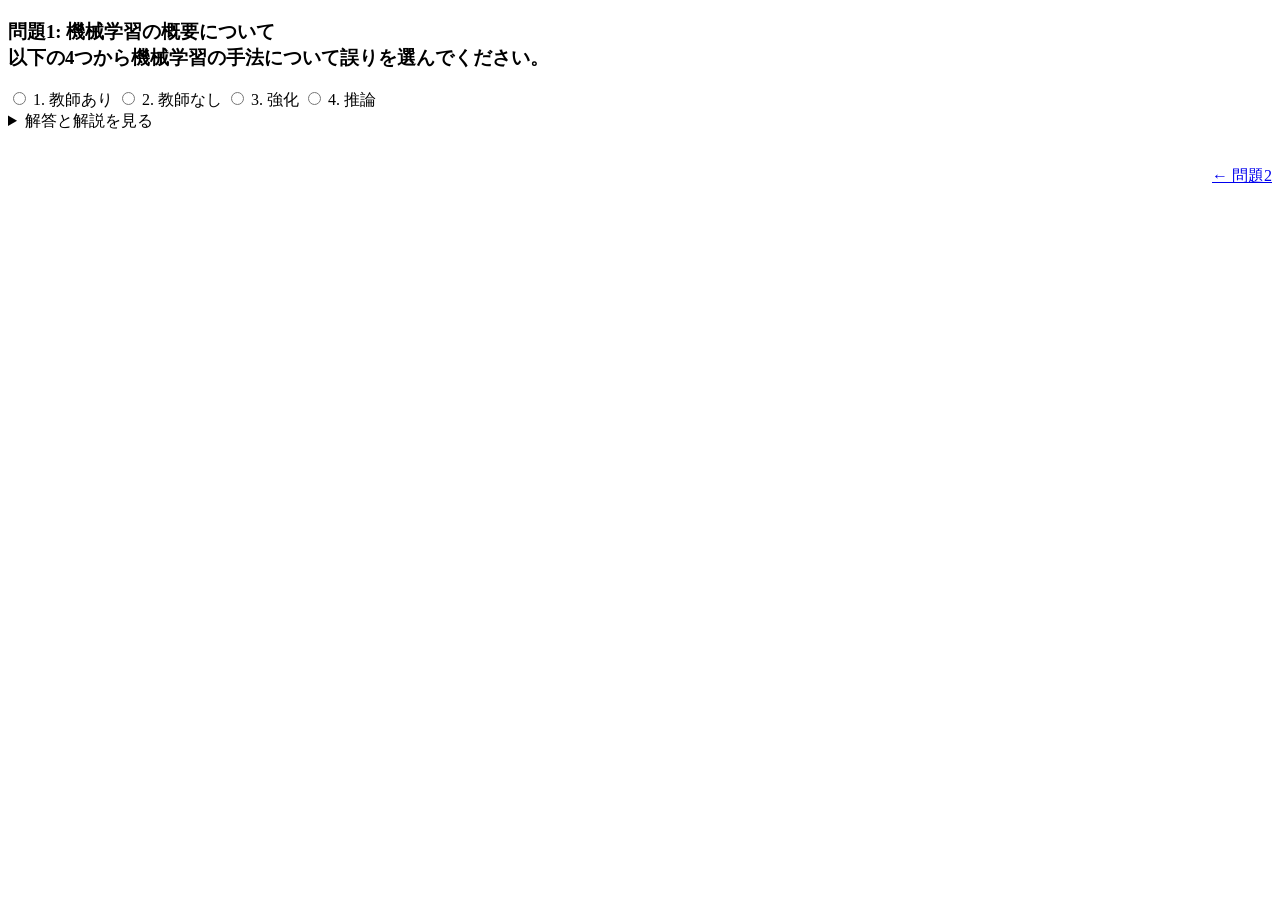
==== fe_proj/question01.html @ 65ccda7c "更新" ====
<!DOCTYPE html>
<html>
<head>
<meta charset="UTF-8">
<title>HTML/CSS 4択問題</title>
 <link rel="stylesheet" href="style.css" />
</head>
<body>
	 <div class="quiz-container">
            <h3 class="quiz-question">問題1: 機械学習の概要について<br>
            以下の4つから機械学習の手法について誤りを選んでください。
				
			</h3>

            <form class="quiz-options">
                <label>
                    <input type="radio" name="q1" value="1" /> 1. 教師あり
                </label>
                <label>
                    <input type="radio" name="q1" value="2" /> 2. 教師なし
                </label>
                <label>
                    <input type="radio" name="q1" value="3" /> 3. 強化
                </label>
                <label>
                    <input type="radio" name="q1" value="4" /> 4. 推論
                </label>
            </form>

            <details class="quiz-answer">
                <summary>解答と解説を見る</summary>
                <div class="answer-content">
                    <p class="correct-answer">
                        <strong>正解：4.推論</strong>
                    </p>
                    <p class="explanation">
                        <strong>解説：</strong><br />
                        手法は、教師あり、教師なし、強化です。<br>
                        推論は機械学習の仕組みとなります。
                    </p>
                </div>
            </details>
            <ul style="text-align: right; list-style: none;">
            	<li><a href="question02.html">← 問題2</a></li>
            </ul>
        </div>

</body>
</html>
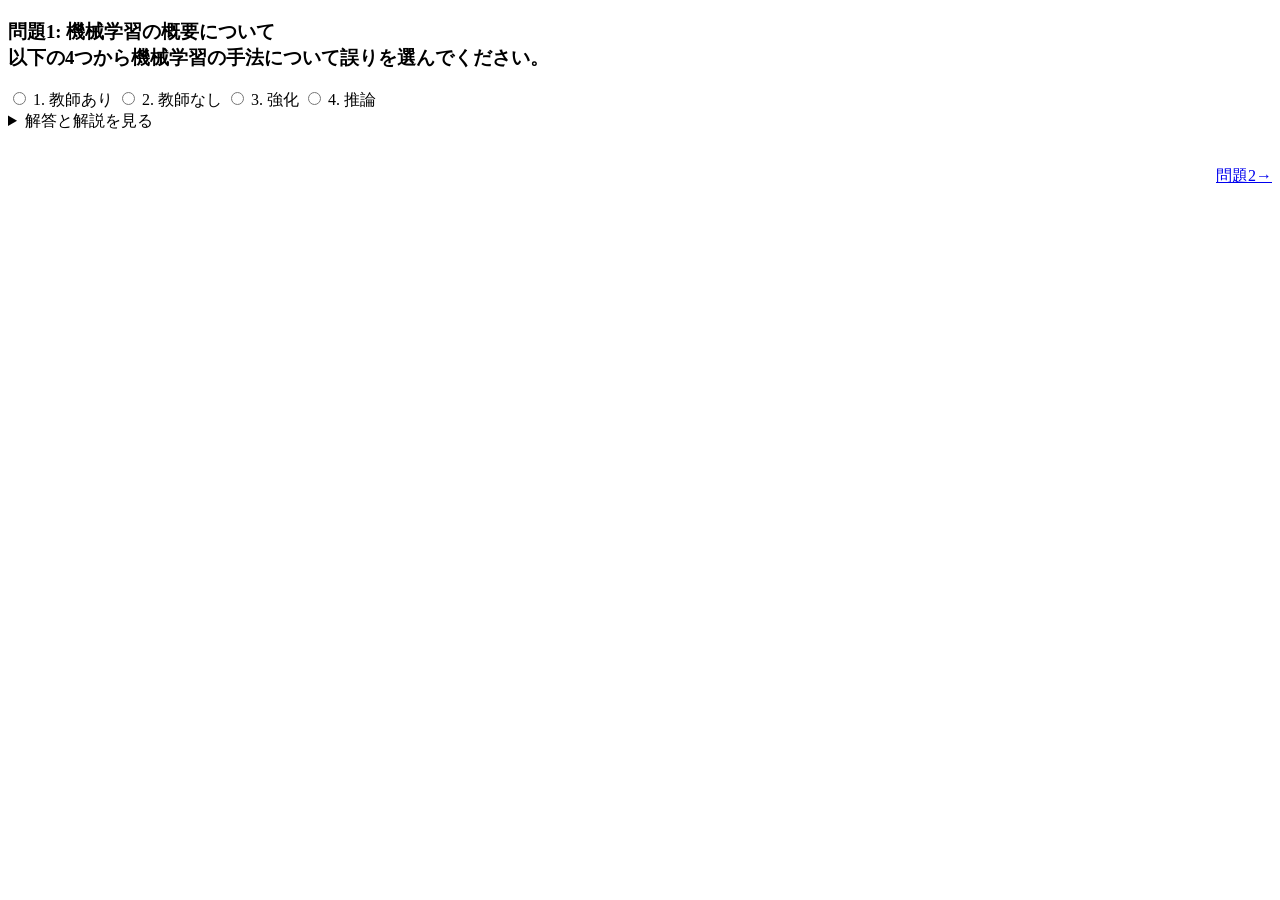
==== commit 19ac67ad: "更新" ====
--- a/fe_proj/question01.html
+++ b/fe_proj/question01.html
@@ -41,7 +41,7 @@
                 </div>
             </details>
             <ul style="text-align: right; list-style: none;">
-            	<li><a href="question02.html">← 問題2</a></li>
+            	<li><a href="question02.html">問題2→</a></li>
             </ul>
         </div>
 
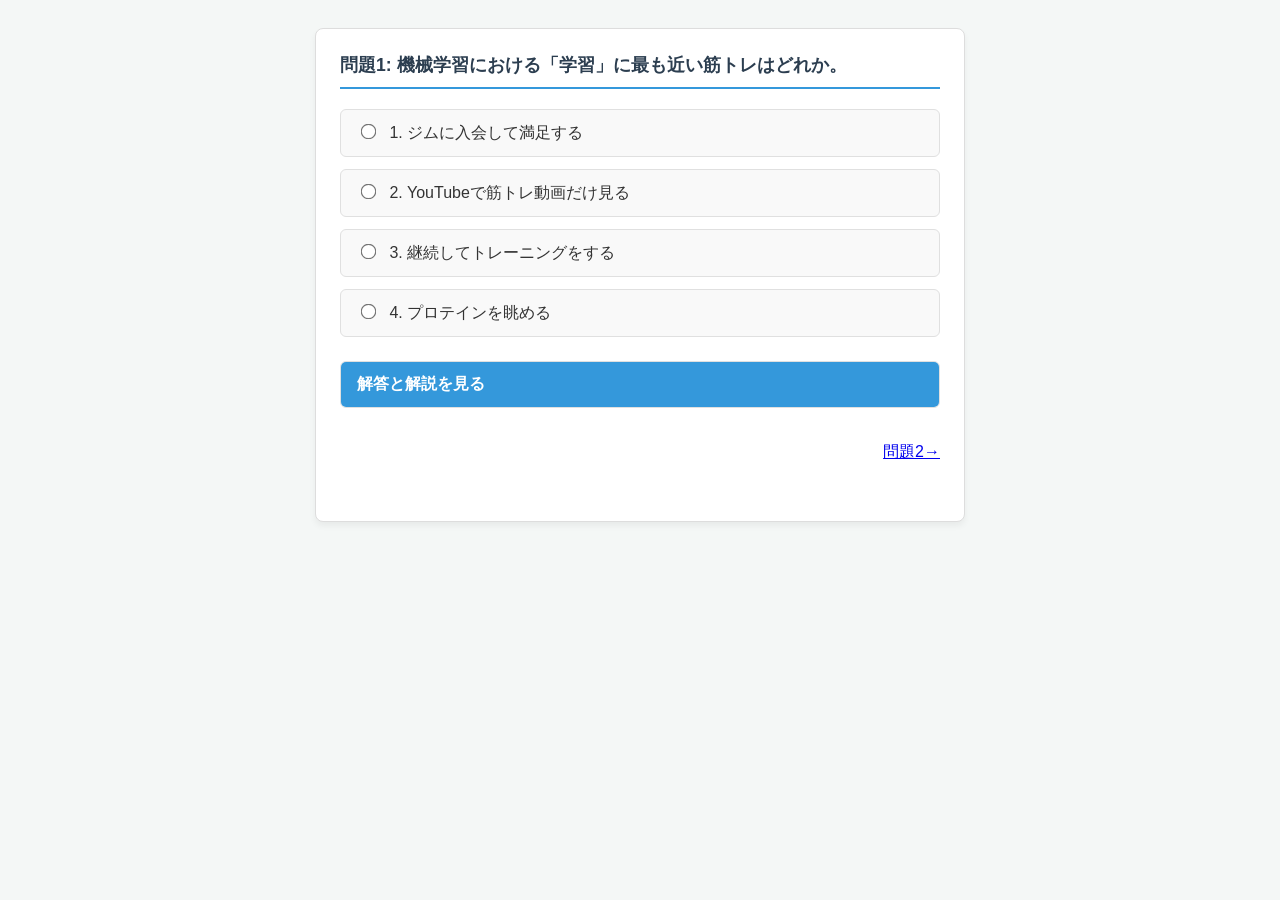
==== commit 44a2d81d: "概要" ====
--- a/fe_proj/question01.html
+++ b/fe_proj/question01.html
@@ -7,23 +7,20 @@
 </head>
 <body>
 	 <div class="quiz-container">
-            <h3 class="quiz-question">問題1: 機械学習の概要について<br>
-            以下の4つから機械学習の手法について誤りを選んでください。
-				
-			</h3>
+            <h3 class="quiz-question">問題1: 機械学習における「学習」に最も近い筋トレはどれか。</h3>
 
             <form class="quiz-options">
                 <label>
-                    <input type="radio" name="q1" value="1" /> 1. 教師あり
+                    <input type="radio" name="q1" value="1" /> 1. ジムに入会して満足する
                 </label>
                 <label>
-                    <input type="radio" name="q1" value="2" /> 2. 教師なし
+                    <input type="radio" name="q1" value="2" /> 2. YouTubeで筋トレ動画だけ見る
                 </label>
                 <label>
-                    <input type="radio" name="q1" value="3" /> 3. 強化
+                    <input type="radio" name="q1" value="3" /> 3. 継続してトレーニングをする
                 </label>
                 <label>
-                    <input type="radio" name="q1" value="4" /> 4. 推論
+                    <input type="radio" name="q1" value="4" /> 4. プロテインを眺める
                 </label>
             </form>
 
@@ -31,12 +28,11 @@
                 <summary>解答と解説を見る</summary>
                 <div class="answer-content">
                     <p class="correct-answer">
-                        <strong>正解：4.推論</strong>
+                        <strong>正解：3.継続してトレーニングする</strong>
                     </p>
                     <p class="explanation">
                         <strong>解説：</strong><br />
-                        手法は、教師あり、教師なし、強化です。<br>
-                        推論は機械学習の仕組みとなります。
+                        機械学習も筋トレも「実際に繰り返す」ことで成長します。動画を見るだけでは腹筋は割れません。それと同様にAIもデータを見るだけでは賢くなりません。
                     </p>
                 </div>
             </details>
--- a/fe_proj/style.css
+++ b/fe_proj/style.css
@@ -0,0 +1,120 @@
+/* 全体のフォント設定 */
+body {
+    font-family:
+        "Helvetica Neue", Arial, "Hiragino Kaku Gothic ProN", "Hiragino Sans",
+        Meiryo, sans-serif;
+    color: #333;
+    padding: 20px;
+    background-color: #f4f7f6;
+}
+
+/* 問題の枠組み */
+.quiz-container {
+    background-color: #ffffff;
+    border: 1px solid #ddd;
+    border-radius: 8px;
+    padding: 24px;
+    max-width: 600px;
+    margin: 0 auto 24px auto;
+    box-shadow: 0 4px 6px rgba(0, 0, 0, 0.05);
+}
+
+/* 問題文 */
+.quiz-question {
+    margin-top: 0;
+    font-size: 1.1rem;
+    color: #2c3e50;
+    border-bottom: 2px solid #3498db;
+    padding-bottom: 10px;
+    margin-bottom: 20px;
+}
+
+/* 選択肢のレイアウト */
+.quiz-options {
+    display: flex;
+    flex-direction: column;
+    gap: 12px; /* 選択肢同士の隙間 */
+    margin-bottom: 24px;
+}
+
+/* 選択肢のラベル（クリックしやすくする） */
+.quiz-options label {
+    display: block;
+    padding: 12px 16px;
+    background-color: #f9f9f9;
+    border: 1px solid #e0e0e0;
+    border-radius: 6px;
+    cursor: pointer;
+    transition: all 0.2s ease;
+}
+
+/* マウスを乗せた時の効果 */
+.quiz-options label:hover {
+    background-color: #eef5fa;
+    border-color: #3498db;
+}
+
+/* ラジオボタン自体の余白調整 */
+.quiz-options input[type="radio"] {
+    margin-right: 10px;
+    transform: scale(1.2); /* 少し大きくして押しやすく */
+}
+
+.bad-message{
+	display: none;
+}
+
+input:checked + .bad-message{
+	display: inline;
+	color: red;
+}
+
+.good-message{
+	display: none;
+}
+
+input:checked + .good-message{
+	display: inline;
+	color: blue;
+}
+
+
+/* 解答・解説の開閉部分 */
+.quiz-answer {
+    background-color: #fcfcfc;
+    border: 1px solid #e0e0e0;
+    border-radius: 6px;
+    overflow: hidden;
+}
+
+/* 「解答と解説を見る」のテキスト部分 */
+.quiz-answer summary {
+    padding: 12px 16px;
+    font-weight: bold;
+    color: #ffffff;
+    background-color: #3498db;
+    cursor: pointer;
+    list-style: none; /* デフォルトの三角形を消す（一部ブラウザ用） */
+}
+
+/* デフォルトの三角形を消す（Safari等用） */
+.quiz-answer summary::-webkit-details-marker {
+    display: none;
+}
+
+/* 開いたときの解説の中身 */
+.answer-content {
+    padding: 16px;
+    border-top: 1px solid #e0e0e0;
+}
+
+.correct-answer {
+    color: #e74c3c;
+    font-size: 1.1rem;
+    margin-top: 0;
+}
+
+.explanation {
+    margin-bottom: 0;
+    line-height: 1.6;
+}
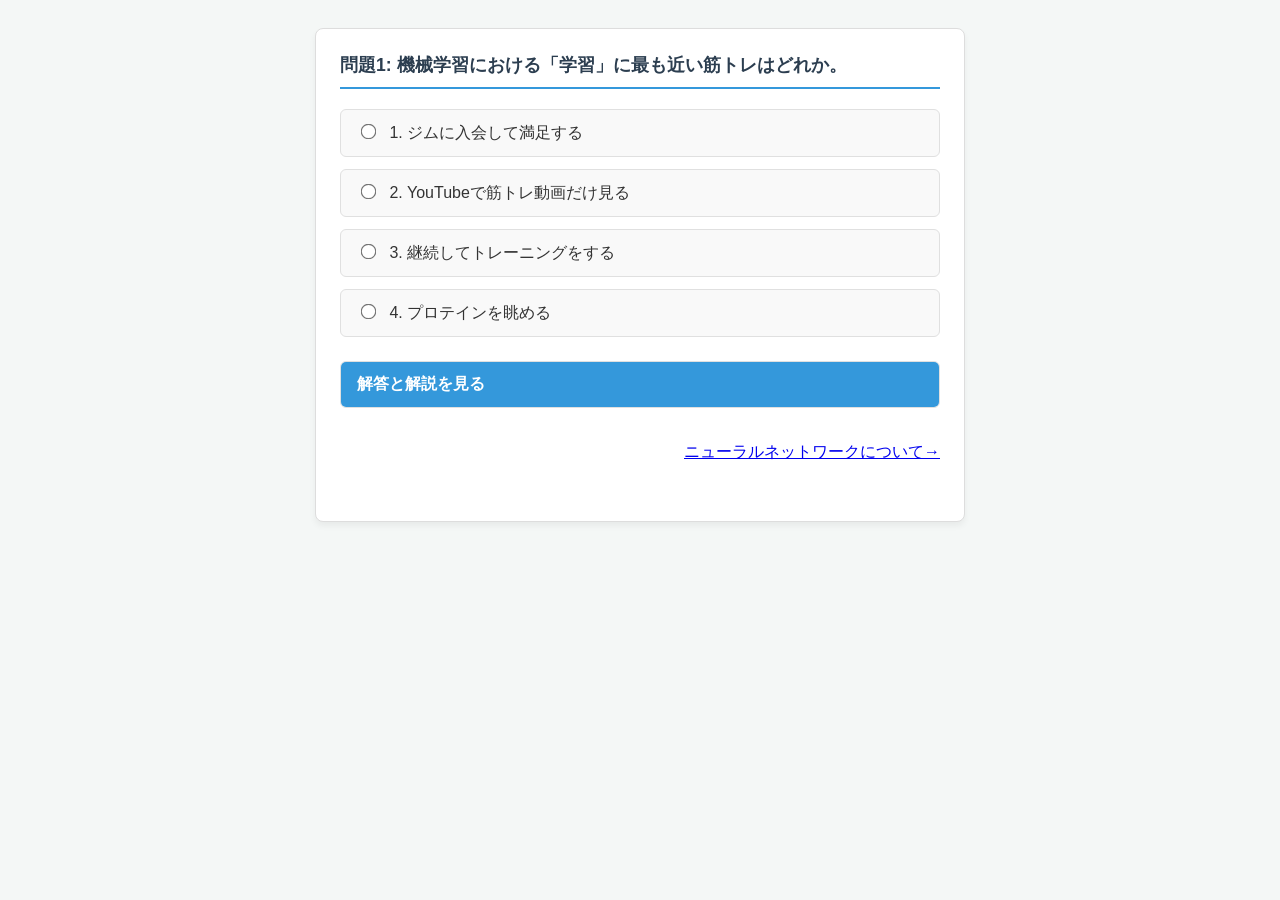
==== commit 6d8ae7f8: "更新" ====
--- a/fe_proj/question01.html
+++ b/fe_proj/question01.html
@@ -12,15 +12,19 @@
             <form class="quiz-options">
                 <label>
                     <input type="radio" name="q1" value="1" /> 1. ジムに入会して満足する
+                    <span class="bad-message">不正解</span>
                 </label>
                 <label>
                     <input type="radio" name="q1" value="2" /> 2. YouTubeで筋トレ動画だけ見る
+                    <span class="bad-message">不正解</span>
                 </label>
                 <label>
                     <input type="radio" name="q1" value="3" /> 3. 継続してトレーニングをする
+                    <span class="good-message">正解</span>
                 </label>
                 <label>
                     <input type="radio" name="q1" value="4" /> 4. プロテインを眺める
+                    <span class="bad-message">不正解</span>
                 </label>
             </form>
 
@@ -37,7 +41,7 @@
                 </div>
             </details>
             <ul style="text-align: right; list-style: none;">
-            	<li><a href="question02.html">問題2→</a></li>
+            	<li><a href="question02.html">ニューラルネットワークについて→</a></li>
             </ul>
         </div>
 
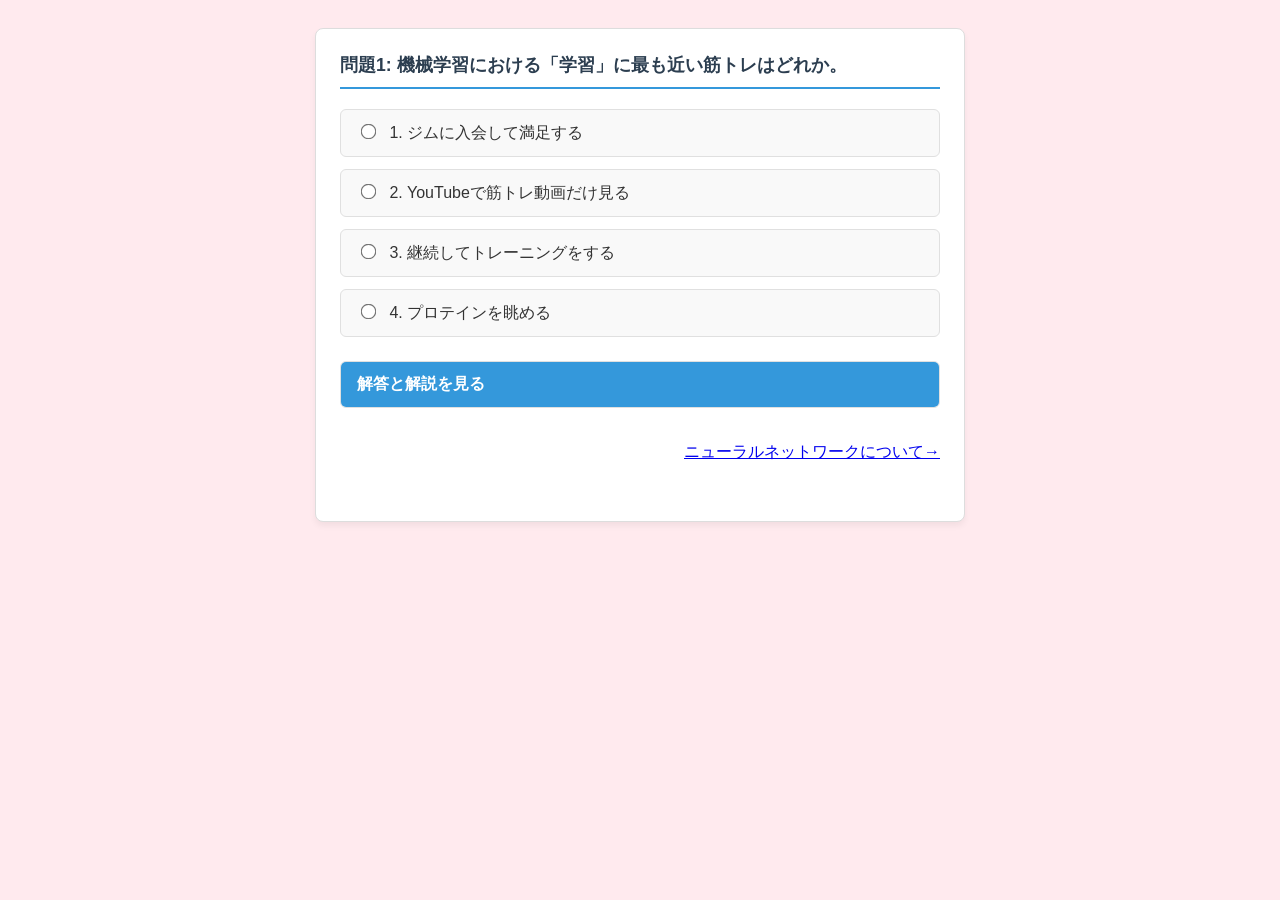
==== commit ee37ba8c: "解説改良" ====
--- a/fe_proj/question01.html
+++ b/fe_proj/question01.html
@@ -36,7 +36,9 @@
                     </p>
                     <p class="explanation">
                         <strong>解説：</strong><br />
-                        機械学習も筋トレも「実際に繰り返す」ことで成長します。動画を見るだけでは腹筋は割れません。それと同様にAIもデータを見るだけでは賢くなりません。
+機械学習における「学習」とは、データを使ってモデルの精度を高めるために繰り返し処理を行うことです。これは筋トレでいうと、実際にトレーニングを継続して筋肉を成長させることに相当します。
+動画を見るだけやプロテインを眺めるだけでは成果が出ないのと同じように、AIもデータを見ただけでは賢くならず、繰り返し学習することで精度が向上します。
+
                     </p>
                 </div>
             </details>
--- a/fe_proj/style.css
+++ b/fe_proj/style.css
@@ -5,7 +5,7 @@
         Meiryo, sans-serif;
     color: #333;
     padding: 20px;
-    background-color: #f4f7f6;
+    background-color: rgb(255, 234, 238);
 }
 
 /* 問題の枠組み */
